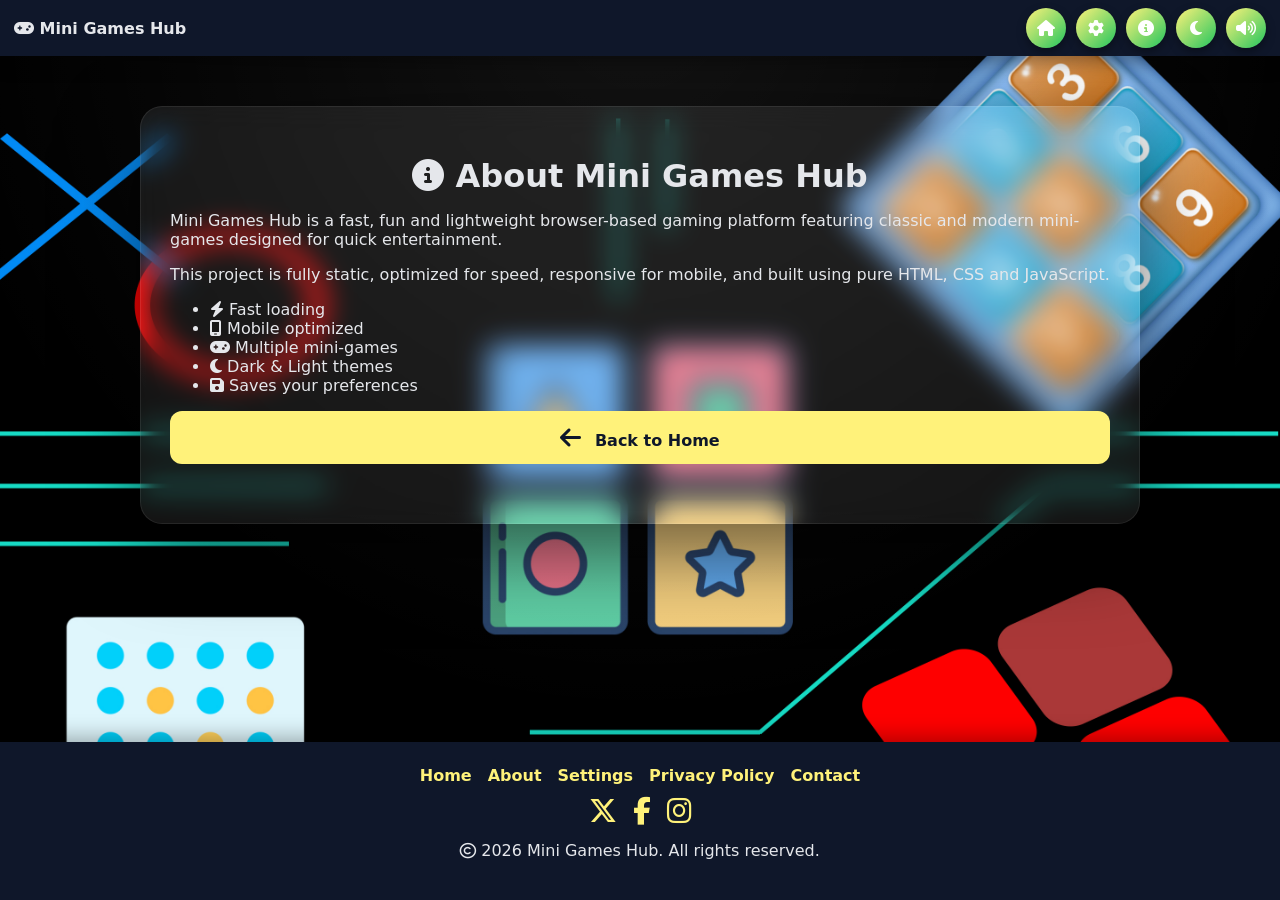
==== html/about.html @ d7ae647c "Initial Designing" ====
<!DOCTYPE html>
<html lang="en">

<head>
  <meta charset="UTF-8">
  <title>About | Mini Games Hub</title>
  <meta name="viewport" content="width=device-width, initial-scale=1.0">

  <link rel="stylesheet" href="../css/style.css">
  <link rel="stylesheet" href="https://cdnjs.cloudflare.com/ajax/libs/font-awesome/6.5.0/css/all.min.css">
</head>

<body>

  <audio id="bgm" src="../assets/sound/background.mp3" autoplay loop hidden></audio>

  <nav class="navbar" aria-label="Main navigation">
    <div class="logo">
      <i class="fa-solid fa-gamepad"></i> Mini Games Hub
    </div>

    <div class="nav-buttons" id="navMenu">
      <a href="../index.html"><i class="fa-solid fa-house"></i><span>Home</span></a>
      <a href="settings.html"><i class="fa-solid fa-gear"></i><span>Settings</span></a>
      <a href="about.html"><i class="fa-solid fa-circle-info"></i><span>About</span></a>

      <button id="themeBtn" onclick="toggleTheme()" aria-label="Toggle theme">
        <i class="fa-solid fa-moon"></i><span>Theme</span>
      </button>

      <button id="muteBtn" onclick="toggleBgm()" aria-label="Toggle sound">
        <i class="fa-solid fa-volume-high"></i><span>Sound</span>
      </button>
    </div>

    <button class="burger" id="burgerBtn" aria-label="Open menu">
      <i class="fa-solid fa-bars"></i>
    </button>
  </nav>

  <div class="page-wrapper">
    <div class="card">

      <h1><i class="fa-solid fa-circle-info"></i> About Mini Games Hub</h1>

      <p>
        Mini Games Hub is a fast, fun and lightweight browser-based gaming platform
        featuring classic and modern mini-games designed for quick entertainment.
      </p>

      <p>
        This project is fully static, optimized for speed, responsive for mobile,
        and built using pure HTML, CSS and JavaScript.
      </p>

      <ul>
        <li><i class="fa-solid fa-bolt"></i> Fast loading</li>
        <li><i class="fa-solid fa-mobile-screen"></i> Mobile optimized</li>
        <li><i class="fa-solid fa-gamepad"></i> Multiple mini-games</li>
        <li><i class="fa-solid fa-moon"></i> Dark & Light themes</li>
        <li><i class="fa-solid fa-floppy-disk"></i> Saves your preferences</li>
      </ul>

      <div class="menu">
        <a href="../index.html">
          <i class="fa-solid fa-arrow-left"></i> Back to Home
        </a>
      </div>

    </div>
  </div>

  <footer class="footer">
    <div class="footer-content">

      <nav class="footer-links" aria-label="Footer navigation">
        <a href="../index.html">Home</a>
        <a href="about.html">About</a>
        <a href="settings.html">Settings</a>
        <a href="privacy.html">Privacy Policy</a>
        <a href="contact.html">Contact</a>
      </nav>

      <div class="footer-socials" aria-label="Social links">
        <a href="https://x.com" target="_blank" title="Twitter">
          <i class="fa-brands fa-x-twitter"></i>
        </a>
        <a href="https://facebook.com" target="_blank" title="Facebook">
          <i class="fa-brands fa-facebook-f"></i>
        </a>
        <a href="https://instagram.com" target="_blank" title="Instagram">
          <i class="fa-brands fa-instagram"></i>
        </a>
      </div>

      <p><i class="fa-regular fa-copyright"></i> <span id="currentYear"></span> Mini Games Hub. All rights reserved.</p>

    </div>
  </footer>
  <script src="../js/theme.js"></script>
</body>
</html>
---- css/style.css ----
:root {
  --bg: #020617;
  --card: #0f172a;
  --accent: #fff27a;
  --text: #e5e7eb;
  --bg-image: url('../assets/img/darkbackground.jpg');
}

.light {
  --bg: #f8fafc;
  --card: #ffffff;
  --accent: #2563eb;
  --text: #000000;
  --bg-image: url('../assets/img/lightbackground.jpg');
}

* {
  box-sizing: border-box;
}

html,
body {
  max-width: 100%;
  overflow-x: hidden;
}

body {
  margin: 0;
  min-height: 100vh;
  display: flex;
  flex-direction: column;
  font-family: system-ui, sans-serif;
  background-color: var(--bg);
  background-image: var(--bg-image);
  background-repeat: no-repeat;
  background-position: center;
  background-size: cover;
  background-attachment: fixed;
  color: var(--text);
  padding-top: 70px;
  /* space for navbar */
  animation: fade 0.4s ease;

}

body::after {
  content: "";
  position: fixed;
  inset: 0;
  background: radial-gradient(circle at top,
      rgba(255, 255, 255, .08),
      transparent 65%);
  pointer-events: none;
  z-index: -1;
}

@keyframes fade {
  from {
    opacity: 0;
    transform: translateY(20px);
  }

  to {
    opacity: 1;
    transform: translateY(0);
  }
}

/* NAV BAR */
.navbar {
  position: fixed;
  top: 0;
  left: 0;
  width: 100%;
  height: 56px;
  background: var(--card);
  display: flex;
  align-items: center;
  justify-content: space-between;
  padding: 0 14px;
  box-shadow: 0 5px 20px rgba(0, 0, 0, .4);
  z-index: 1000;
}

.logo {

  font-weight: 700;
  font-size: 16px;
}

/* NAV BUTTONS */
.nav-buttons {
  display: flex;
  gap: 10px;
}

.nav-buttons a,
.nav-buttons button {
  width: 40px;
  height: 40px;
  border-radius: 50%;
  background: linear-gradient(135deg, var(--accent), #22c55e);
  border: none;
  display: flex;
  align-items: center;
  justify-content: center;
  color: white;
  font-size: 16px;
  cursor: pointer;
  box-shadow: 0 4px 10px rgba(0, 0, 0, .35);
  transition: 0.25s ease;
  text-decoration: none;
}

.nav-buttons a:hover,
.nav-buttons button:hover {
  transform: translateY(-2px) scale(1.08);
  box-shadow: 0 8px 18px rgba(0, 0, 0, .5);
}

.nav-buttons i {
  pointer-events: none;
}

/* BURGER */
.burger {
  display: none;
  background: none;
  border: none;
  font-size: 26px;
  color: var(--text);
  cursor: pointer;
}

/* HOME PAGE */
.page-wrapper {
  flex: 1;
  padding: 16px;
}

/* CARD */
.card {
  background: rgba(255, 255, 255, .08);
  backdrop-filter: blur(14px);
  border-radius: 22px;
  padding: 30px;
  padding-bottom: 60px;
  width: 100%;
  max-width: 1000px;
  margin: 20px auto 60px;
  box-shadow:
    0 30px 80px rgba(0, 0, 0, .55),
    inset 0 0 0 1px rgba(255, 255, 255, .08);
}

h1 {
  text-align: center;
  margin-bottom: 10px;

}

/* Game Grid */
.game-grid {
  display: grid;
  grid-template-columns: repeat(auto-fit, minmax(200px, 1fr));
  gap: 18px;
}

/* Steam-style Tiles */
.game-tile {
  position: relative;
  height: 210px;
  border-radius: 16px;
  overflow: hidden;
  background: #000;
  box-shadow: 0 12px 30px rgba(0, 0, 0, .45);
  transition: all .35s cubic-bezier(.21, .6, .35, 1);
  cursor: pointer;
  text-decoration: none;
  color: white;
  isolation: isolate;
}


.game-tile::before {
  content: "";
  position: absolute;
  inset: 0;
  background: radial-gradient(circle at var(--x, 50%) var(--y, 50%),
      rgba(255, 255, 255, .25), transparent 55%);
  opacity: 0;
  transition: opacity .3s ease;
  z-index: 1;
}

.game-tile:hover::before {
  opacity: 1;
}

.game-tile:hover {
  transform: translateY(-10px) scale(1.06);
  box-shadow: 0 25px 80px rgba(0, 0, 0, .85);
}

.game-tile img {
  width: 100%;
  height: 100%;
  object-fit: cover;
  transition: transform .6s cubic-bezier(.21, .6, .35, 1);
}

.game-tile:hover img {
  transform: scale(1.18);
}

.game-tile::after {
  content: "▶ Play";
  position: absolute;
  inset: 0;
  display: grid;
  place-items: center;
  background: rgba(0, 0, 0, .45);
  backdrop-filter: blur(4px);
  font-size: 22px;
  font-weight: 800;
  letter-spacing: 1px;
  opacity: 0;
  transform: scale(.8);
  transition: all .35s ease;
  z-index: 3;
}

.game-tile:hover::after {
  opacity: 1;
  transform: scale(1);
}


.game-info {
  position: absolute;
  left: 0;
  bottom: 0;
  width: 100%;
  padding: 10px 14px;
  background: linear-gradient(
    to top,
    rgba(0, 0, 0, 0.45),
    rgba(0, 0, 0, 0.18),
    rgba(0, 0, 0, 0)
  );
  backdrop-filter: blur(3px);
  -webkit-backdrop-filter: blur(3px);
  z-index: 2;
  color: var(--text);
}

.game-info h3 {
  margin: 0;
  font-size: 18px;
}

.game-info p {
  margin: 0;
  font-size: 13px;
  opacity: .8;
}

/* Full-screen alternating blocks */
.full-screen-blocks {
  width: 100%;
  margin: 0;
  display: flex;
  flex-direction: column;
  gap: 60px;
  /* spacing between blocks */

}

/* Each block: full width*/
.block {
  background: rgba(255, 255, 255, .08);
  backdrop-filter: blur(14px);
  display: flex;
  align-items: center;
  justify-content: space-between;
  width: 100%;
  min-height: 60vh;
  padding: 40px 10%;
  gap: 40px;
}

/* Alternate image position */
.block.reverse {
  flex-direction: row-reverse;
  background: rgba(255, 255, 255, .08);
  backdrop-filter: blur(14px);
}

.block.reverse .text-flow {
  margin-left: 40px;
}

/* Image styling */
.block img {
  width: 45%;
  height: auto;
  border-radius: 12px;
  object-fit: cover;
  box-shadow: 0 8px 25px rgba(0, 0, 0, 0.2);
  transition: transform 0.3s ease;
}

.block img:hover {
  transform: scale(1.05);
}

/* Text container */
.text-flow {
  width: 50%;
}

.text-flow h2 {
  margin-bottom: 12px;
  font-size: 28px;
  color: var(--accent);
}

.text-flow p,
.text-flow ul {
  font-size: 16px;
  line-height: 1.6;
  color: var(--text);
}

.text-flow ul li {
  margin-bottom: 6px;
}

/* Button inside flow */
.text-flow button {
  padding: 16px 32px;
  font-size: 18px;
  font-weight: 700;
  border-radius: 12px;
  border: none;
  cursor: pointer;
  background: linear-gradient(135deg, #f6d365, #fda085);
  transition: transform 0.2s ease, box-shadow 0.2s ease;
}

.text-flow button:hover {
  transform: scale(1.05);
  box-shadow: 0 8px 20px rgba(0, 0, 0, 0.3);
}

/* GAMES */

.start-screen {
  background: rgba(255, 255, 255, .08);
  backdrop-filter: blur(14px);
  border-radius: 20px;
  padding: 40px;
  text-align: center;
  max-width: 420px;
  margin: 60px auto;
  box-shadow: 0 20px 50px rgba(0, 0, 0, .4);
  position: relative;
  overflow: hidden;
}

.start-screen h1 {
  font-size: 34px;
  margin-bottom: 12px;
}

.start-screen p {
  opacity: 0.85;
  margin-bottom: 20px;
  font-size: 16px;
}

/* Individual game colors */
.icon-x {
  color: #ef4444;
}

/* Red */
.icon-o {
  color: #3b82f6;
}

/* Blue */
.icon-brain {
  color: #a855f7;
}

/* Purple */
.icon-puzzle {
  color: #22c55e;
}

/* Green */
.icon-grid {
  color: #f59e0b;
}

/* Orange */

.game-card {
  background: rgba(255, 255, 255, .08);
  backdrop-filter: blur(14px);
  border-radius: 18px;
  padding: 20px;
  width: max-content;
  min-width: 420px;
  margin: 0 auto 60px;
  /* center + spacing below card */
  box-shadow: 0 20px 50px rgba(0, 0, 0, .4);
}

.game-card h1 {
  margin-top: 0px;
  font-size: 28px;
}


/* GAME BOARDS */
.board {
  display: grid;
  gap: 10px;
  justify-content: center;
  margin: 20px auto;
}

.cell {
  width: 80px;
  height: 80px;
  border-radius: 12px;
  background: rgba(0, 0, 0, .15);
  display: flex;
  align-items: center;
  justify-content: center;
  font-size: 30px;
  cursor: pointer;
}

.score {
  text-align: center;
  margin-top: 8px;
  font-size: 14px;
}

.rst-but {
  display: block;
  margin: 14px auto 2px;
  padding: 10px 20px;
  border-radius: 12px;
  background: var(--accent);
  color: var(--card);
  border: none;
  font-size: 16px;
  cursor: pointer;
  text-decoration: none;
}

.best-row {
  display: flex;
  justify-content: space-between;
  align-items: center;
  margin: 8px 0 10px;
  gap: 10px;
}

.best-row p {
  margin: 0;
  font-weight: 700;
}

.rst-but.small {
  padding: 6px 14px;
  font-size: 14px;
  margin: 0;
}


/* TTT GRID */


/* Side Picker Buttons */
.side-picker {
  display: flex;
  justify-content: center;
  gap: 20px;
  margin: 20px 0;
}

.side-btn {
  width: 60px;
  height: 60px;
  border-radius: 15px;
  border: 2px solid rgba(255, 255, 255, 0.2);
  background: rgba(0, 0, 0, 0.3);
  color: white;
  font-size: 24px;
  font-weight: bold;
  cursor: pointer;
  transition: 0.3s;
  display: flex;             /* center letter inside button */
  justify-content: center;
  align-items: center;

}
/* When X selected */
#pickX:checked + label {
  border-color: #ef4444;
  background: rgba(239, 68, 68, 0.2);
  color: #ef4444;
}

/* When O selected */
#pickO:checked + label {
  border-color: #3b82f6;
  background: rgba(59, 130, 246, 0.2);
  color: #3b82f6;
}

#selectedHint { font-size: 14px; margin-top: 5px; opacity: 0.8; }

.ttt-board {
  display: grid;
  grid-template-columns: repeat(3, 1fr);
  gap: 16px;
  width: 260px;
  margin: 30px auto;
}

.ttt-board .cell {
  width: 80px;
  height: 80px;
  background: #e5e7eb;
  border-radius: 18px;
  display: flex;
  align-items: center;
  justify-content: center;
  font-size: 36px;
  font-weight: bold;
  cursor: pointer;
  transition: transform 0.15s ease, background 0.2s ease;
}

.ttt-board .cell:hover {
  transform: scale(1.05);
}

/* KUKU */
.kuku-board {
  display: grid;
  gap: 10px;
  margin: 20px auto;
  width: 280px;
}

.kuku-cell {
  width: 100%;
  aspect-ratio: 1;
  border-radius: 12px;
  cursor: pointer;
}

.time-container {
  width: 100%;
  height: 12px;
  background: rgba(255, 255, 255, 0.2);
  border-radius: 6px;
  margin: 10px 0;
}

.time-bar {
  width: 100%;
  height: 100%;
  background: var(--accent);
  border-radius: 6px;
  transition: width 0.1s linear;
}

/* ===== KUKU KUBE DEMO ===== */
.kuku-board.demo {
  grid-template-columns: repeat(2, 1fr);
  opacity: 0.85;
}

/* Base color */
.kuku-board.demo .kuku-cell {
  background: rgb(120, 180, 240);
}

/* Odd one */
.kuku-board.demo .demo-odd {
  background: rgb(160, 210, 255);
}

/*MEMORY GAME */
/* Category selection */
/* Container for the options */
.category-grid {
  display: flex;
  gap: 15px;
  justify-content: center;
  margin: 20px 0;
}


.cat-option {
  padding: 20px;
  border: 2px solid #ddd;
  border-radius: 12px;
  cursor: pointer;
  transition: all 0.2s ease;
  display: flex;
  flex-direction: column;
  align-items: center;
  width: 110px;
  background-color: rgba(46, 204, 113, 0.1);
}

.cat-option i {
  font-size: 2rem;
  margin-bottom: 10px;
}

/* THE MAGIC: When the hidden radio is checked, style the label after it */
input[type="radio"]:checked+.cat-option {
  border-color: #2ecc71;
  background-color: rgba(46, 204, 113, 0.1);
  transform: scale(1.05);
  box-shadow: 0 4px 10px rgba(0, 0, 0, 0.1);
}

/* Memory board */
.memory-board {
  display: grid;
  grid-template-columns: repeat(6, 80px);
  /* Desktop default */
  grid-auto-rows: 80px;
  gap: 12px;
  justify-content: center;
  margin: 20px auto;
}

/* Card cells */
.memory-board .cell {
  border-radius: 14px;
  font-size: 32px;
  font-weight: bold;
  position: relative;
  transform-style: preserve-3d;
  transition: transform 0.6s;
}

/* Stats (center) */
.stats-container {
  display: flex;
  gap: 12px;
  font-weight: 700;
}

/* Individual stats */
.stats {
  background: rgba(255, 255, 255, 0.12);
  padding: 6px 12px;
  border-radius: 12px;
}

.top-ui {
  display: flex;
  justify-content: space-between;
  align-items: center;
  gap: 12px;
  margin: 10px 0;
  flex-wrap: nowrap;
}

/* Sliding Puzzle */
.empty {
  background: transparent;
  cursor: default;
}
.demo{
  grid-template-columns:repeat(4,1fr)
}

/* UI ANIMATIONS */
.card,
.cell,
button,
a {
  transition: all 0.25s ease;
}

button:hover,
.menu a:hover,
.nav-buttons a:hover {
  transform: scale(1.06);
}

/* Buttons */
.buttons {
  display: flex;
  gap: 8px;
}

/* SETTINGS PAGE */
/* MENU */
.menu {
  display: grid;
  gap: 14px;
}

.menu a,
.menu button {
  padding: 14px;
  border-radius: 12px;
  background: var(--accent);
  color: var(--card);
  text-align: center;
  text-decoration: none;
  border: none;
  font-size: 16px;
  cursor: pointer;
  font-weight: 700;
  /* Bold text */
}

/* MENU ICON COLORS */
.menu i {
  margin-right: 8px;
  /* a bit more space from text */
  font-size: 24px;
  /* bigger icons */
  transition: transform 0.2s ease, filter 0.2s ease;
}

/* Hover glow & scale */
.menu a:hover i {
  transform: scale(1.35);
  /* bigger on hover */
  filter: drop-shadow(0 0 8px currentColor);
}

.volume-control {
  display: flex;
  flex-direction: column;
  gap: 8px;
}

.volume-control input[type="range"] {
  width: 100%;
  accent-color: var(--accent);
  cursor: pointer;
}

/* STATS PAGE */
/* Cards container horizontal */
.cards-wrapper {
  display: flex;          /* horizontal layout */
  gap: 20px;
  overflow-x: auto;       /* scroll if too many cards for screen */
  padding: 10px 0;
}

/* Individual card styling */
.stat-card {
  flex: 0 0 220px;        /* fixed width for each card */
  background: rgba(255, 255, 255, 0.08);
  border-radius: 12px;
  padding: 15px;
  box-shadow: 0 4px 12px rgba(0,0,0,0.1);
  transition: transform 0.2s, background 0.2s;
}

.stat-card:hover {
  transform: translateY(-3px);
  background: rgba(255, 255, 255, 0.12);
}

/* Card header */
.stat-card-header {
  display: flex;
  align-items: center;
  gap: 8px;
  font-weight: 600;
  font-size: 16px;
  margin-bottom: 10px;
}

/* Card body - vertical stats */
.stat-card-body {
  display: flex;
  flex-direction: column;   /* stack stats vertically */
  gap: 6px;
  font-size: 14px;
  font-weight: 500;
  color: var(--text);
  line-height: 1.4;
}

/* Wrapper to align label and dropdown neatly */
.dropdown-wrapper {
  margin-bottom: 8px;      /* smaller spacing */
  display: flex;
  align-items: center;
  gap: 6px;                /* tighter gap */
  font-weight: bold;
  font-size: 13px;         /* slightly smaller font */
}

/* Compact styled dropdown */
.styled-dropdown {
  padding: 4px 8px;        /* smaller padding */
  border-radius: 6px;      /* slightly smaller corners */
  border: 1px solid #ccc;
  background: rgba(255, 255, 255, .08);
  backdrop-filter: blur(14px);
  font-size: 13px;         /* smaller text */
  cursor: pointer;
  transition: all 0.2s ease;
  min-width: 100px;        /* prevent it from being too small */
}

/* Hover & focus effect */
.styled-dropdown:hover {
  border-color: #888;
}

.styled-dropdown:focus {
  outline: none;
  border-color: #4a90e2;
  box-shadow: 0 0 3px rgba(74, 144, 226, 0.4);
}

/* FOOTER */
.footer {
  background: var(--card);
  color: var(--text);
  text-align: center;
  padding: 24px 16px;
  margin-top: 100px;
  box-shadow: 0 -5px 20px rgba(0, 0, 0, 0.3);
  width: 100%;
}


.footer-content {
  max-width: 1000px;
  margin: 0 auto;
}

.footer-links {
  display: flex;
  justify-content: center;
  gap: 16px;
  flex-wrap: wrap;
  margin-bottom: 12px;
}

.footer-links a {
  text-decoration: none;
  color: var(--accent);
  font-weight: 600;
  transition: 0.25s ease;
}

.footer-links a:hover {
  text-decoration: underline;
}

.footer-socials {
  display: flex;
  justify-content: center;
  gap: 16px;
  margin-bottom: 12px;

}

.footer-socials i {
  font-size: 28px;
  color: var(--accent);
}

.footer-socials a:hover .fa-facebook-f {
  color: #1877f2;
}

.footer-socials a:hover .fa-instagram {
  color: #e1306c;
}

.footer-socials a:hover .fa-x-twitter {
  color: #000000;
}


/* RESPONSIVE */
@media (max-width: 420px) {
  .cell {
    width: 65px;
    height: 65px;
    font-size: 26px;
  }

  .ttt-board {
    width: 210px;
    gap: 12px;
  }

  .ttt-board .cell {
    width: 65px;
    height: 65px;
    font-size: 28px;
  }
}


@media (max-width: 480px) {
  .game-card {
    width: 100%;
    min-width: unset;
    max-width: 100%;
    padding: 16px;
    border-radius: 16px;
  }

  .game-card h1 {
    font-size: 22px;
  }

  .page-wrapper {
    padding: 10px;
  }
}



/* Mobile: 3 columns x 6 rows */
@media (max-width: 600px) {
  .memory-board {
    grid-template-columns: repeat(3, 1fr);
  }

  .memory-board .cell {
    width: 100%;
    height: 90px;
  }

}


/* MOBILE NAV MODE */
@media (max-width: 768px) {

  .block {
    padding: 30px 5%;
    /* reduces overflow */
  }

  .burger {
    display: block;
  }

  .nav-buttons {
    position: fixed;
    top: 56px;
    left: 0;
    width: 100%;
    background: var(--card);
    flex-direction: column;
    gap: 14px;
    padding: 16px;
    transform: translateY(-120%);
    transition: 0.35s ease;
    box-shadow: 0 10px 30px rgba(0, 0, 0, .5);
  }

  .nav-buttons.active {
    transform: translateY(0);
  }

  .nav-buttons a,
  .nav-buttons button {
    width: 100%;
    border-radius: 12px;
    justify-content: center;
    font-size: 16px;
  }

  .nav-buttons span {
    display: inline;
    text-decoration: none;
    margin-left: 10px;
  }

  .block,
  .block.reverse {
    flex-direction: column;
    text-align: center;
    padding: 30px 5%;
    min-height: auto;
    /* removes forced tall height */
    justify-content: flex-start;
    /* stops spacing push */
    gap: 16px;
  }

  .block.reverse .text-flow {
    margin-left: 0;
  }

  .block img {
    width: 80%;
    margin-bottom: 0;
  }

  .text-flow {
    width: 100%;
    margin-top: 0;
  }
}

/* DESKTOP */
@media (min-width: 769px) {
  .nav-buttons span {
    display: none;
  }
}
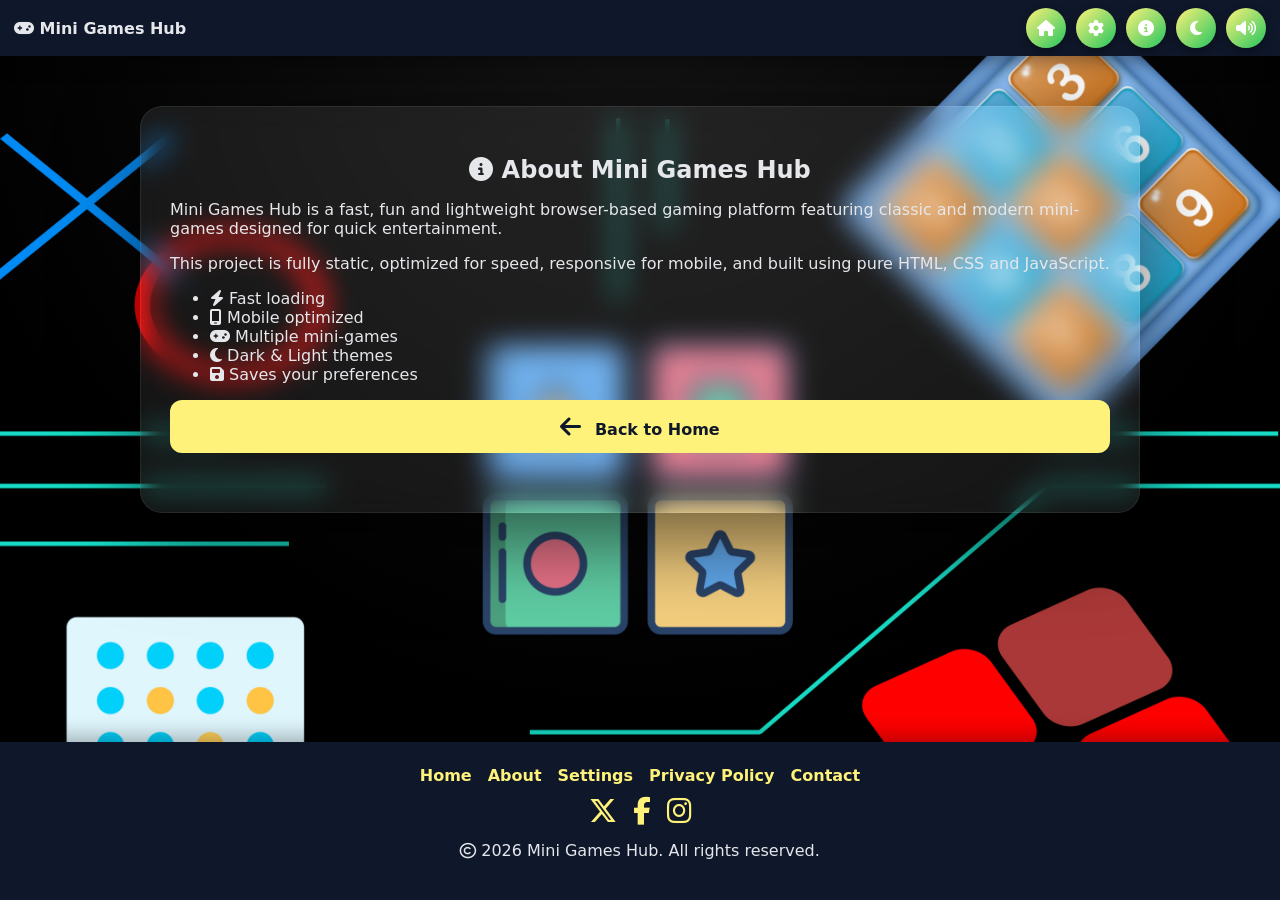
==== commit 493630da: "Adjusting the code" ====
--- a/html/about.html
+++ b/html/about.html
@@ -14,65 +14,70 @@
 
   <audio id="bgm" src="../assets/sound/background.mp3" autoplay loop hidden></audio>
 
-  <nav class="navbar" aria-label="Main navigation">
-    <div class="logo">
-      <i class="fa-solid fa-gamepad"></i> Mini Games Hub
-    </div>
+  <header>
+    <nav class="navbar" aria-label="Main navigation">
+      <div class="logo">
+        <i class="fa-solid fa-gamepad"></i> Mini Games Hub
+      </div>
 
-    <div class="nav-buttons" id="navMenu">
-      <a href="../index.html"><i class="fa-solid fa-house"></i><span>Home</span></a>
-      <a href="settings.html"><i class="fa-solid fa-gear"></i><span>Settings</span></a>
-      <a href="about.html"><i class="fa-solid fa-circle-info"></i><span>About</span></a>
+      <div class="nav-buttons" id="navMenu">
+        <a href="../index.html"><i class="fa-solid fa-house"></i><span>Home</span></a>
+        <a href="settings.html"><i class="fa-solid fa-gear"></i><span>Settings</span></a>
+        <a href="about.html"><i class="fa-solid fa-circle-info"></i><span>About</span></a>
 
-      <button id="themeBtn" onclick="toggleTheme()" aria-label="Toggle theme">
-        <i class="fa-solid fa-moon"></i><span>Theme</span>
+        <button id="themeBtn" onclick="toggleTheme()" aria-label="Toggle theme">
+          <i class="fa-solid fa-moon"></i><span>Theme</span>
+        </button>
+
+        <button id="muteBtn" onclick="toggleBgm()" aria-label="Toggle sound">
+          <i class="fa-solid fa-volume-high"></i><span>Sound</span>
+        </button>
+      </div>
+
+      <button class="burger" id="burgerBtn" aria-label="Open menu">
+        <i class="fa-solid fa-bars"></i>
       </button>
+    </nav>
+  </header>
 
-      <button id="muteBtn" onclick="toggleBgm()" aria-label="Toggle sound">
-        <i class="fa-solid fa-volume-high"></i><span>Sound</span>
-      </button>
-    </div>
+  <main class="page-wrapper">
+    <article class="card">
+      <header>
+        <h1><i class="fa-solid fa-circle-info"></i> About Mini Games Hub</h1>
+      </header>
 
-    <button class="burger" id="burgerBtn" aria-label="Open menu">
-      <i class="fa-solid fa-bars"></i>
-    </button>
-  </nav>
+      <section>
+        <p>
+          Mini Games Hub is a fast, fun and lightweight browser-based gaming platform
+          featuring classic and modern mini-games designed for quick entertainment.
+        </p>
 
-  <div class="page-wrapper">
-    <div class="card">
+        <p>
+          This project is fully static, optimized for speed, responsive for mobile,
+          and built using pure HTML, CSS and JavaScript.
+        </p>
+      </section>
 
-      <h1><i class="fa-solid fa-circle-info"></i> About Mini Games Hub</h1>
+      <section>
+        <ul>
+          <li><i class="fa-solid fa-bolt"></i> Fast loading</li>
+          <li><i class="fa-solid fa-mobile-screen"></i> Mobile optimized</li>
+          <li><i class="fa-solid fa-gamepad"></i> Multiple mini-games</li>
+          <li><i class="fa-solid fa-moon"></i> Dark & Light themes</li>
+          <li><i class="fa-solid fa-floppy-disk"></i> Saves your preferences</li>
+        </ul>
+      </section>
 
-      <p>
-        Mini Games Hub is a fast, fun and lightweight browser-based gaming platform
-        featuring classic and modern mini-games designed for quick entertainment.
-      </p>
-
-      <p>
-        This project is fully static, optimized for speed, responsive for mobile,
-        and built using pure HTML, CSS and JavaScript.
-      </p>
-
-      <ul>
-        <li><i class="fa-solid fa-bolt"></i> Fast loading</li>
-        <li><i class="fa-solid fa-mobile-screen"></i> Mobile optimized</li>
-        <li><i class="fa-solid fa-gamepad"></i> Multiple mini-games</li>
-        <li><i class="fa-solid fa-moon"></i> Dark & Light themes</li>
-        <li><i class="fa-solid fa-floppy-disk"></i> Saves your preferences</li>
-      </ul>
-
-      <div class="menu">
+      <nav class="menu" aria-label="Back navigation">
         <a href="../index.html">
           <i class="fa-solid fa-arrow-left"></i> Back to Home
         </a>
-      </div>
-
-    </div>
-  </div>
+      </nav>
+    </article>
+  </main>
 
   <footer class="footer">
     <div class="footer-content">
-
       <nav class="footer-links" aria-label="Footer navigation">
         <a href="../index.html">Home</a>
         <a href="about.html">About</a>
@@ -94,9 +99,9 @@
       </div>
 
       <p><i class="fa-regular fa-copyright"></i> <span id="currentYear"></span> Mini Games Hub. All rights reserved.</p>
-
     </div>
   </footer>
+
   <script src="../js/theme.js"></script>
 </body>
 </html>
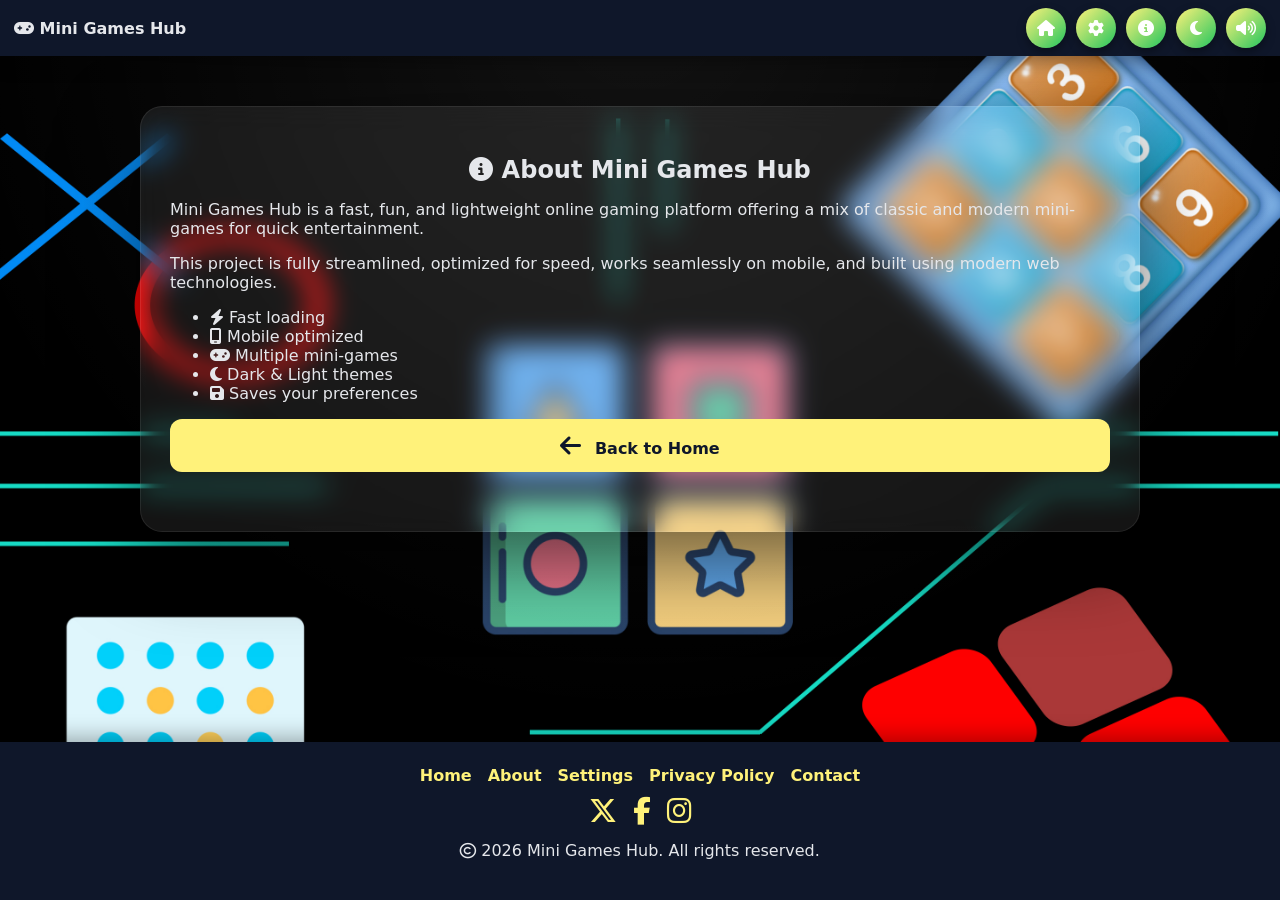
==== commit 05d9a62f: "Project Plan and Design Refinement" ====
--- a/html/about.html
+++ b/html/about.html
@@ -13,7 +13,7 @@
 <body>
 
   <audio id="bgm" src="../assets/sound/background.mp3" autoplay loop hidden></audio>
-
+  <!-- Header / Navigation -->
   <header>
     <nav class="navbar" aria-label="Main navigation">
       <div class="logo">
@@ -39,7 +39,7 @@
       </button>
     </nav>
   </header>
-
+  <!-- Main Content -->
   <main class="page-wrapper">
     <article class="card">
       <header>
@@ -47,15 +47,10 @@
       </header>
 
       <section>
-        <p>
-          Mini Games Hub is a fast, fun and lightweight browser-based gaming platform
-          featuring classic and modern mini-games designed for quick entertainment.
-        </p>
-
-        <p>
-          This project is fully static, optimized for speed, responsive for mobile,
-          and built using pure HTML, CSS and JavaScript.
-        </p>
+        <p> Mini Games Hub is a fast, fun, and lightweight online gaming platform offering a mix of classic and modern
+          mini-games for quick entertainment. </p>
+        <p> This project is fully streamlined, optimized for speed, works seamlessly on mobile, and built using modern
+          web technologies. </p>
       </section>
 
       <section>
@@ -76,6 +71,7 @@
     </article>
   </main>
 
+  <!-- Footer -->
   <footer class="footer">
     <div class="footer-content">
       <nav class="footer-links" aria-label="Footer navigation">
@@ -104,4 +100,5 @@
 
   <script src="../js/theme.js"></script>
 </body>
+
 </html>
--- a/css/style.css
+++ b/css/style.css
@@ -120,6 +120,10 @@
 
 .nav-buttons i {
   pointer-events: none;
+}
+
+.nav-buttons span {
+  display: none;
 }
 
 /* BURGER */
@@ -166,7 +170,7 @@
   gap: 18px;
 }
 
-/* Steam-style Tiles */
+/* Tiles */
 .game-tile {
   position: relative;
   height: 210px;
@@ -242,12 +246,10 @@
   bottom: 0;
   width: 100%;
   padding: 10px 14px;
-  background: linear-gradient(
-    to top,
-    rgba(0, 0, 0, 0.45),
-    rgba(0, 0, 0, 0.18),
-    rgba(0, 0, 0, 0)
-  );
+  background: linear-gradient(to top,
+      rgba(0, 0, 0, 0.45),
+      rgba(0, 0, 0, 0.18),
+      rgba(0, 0, 0, 0));
   backdrop-filter: blur(3px);
   -webkit-backdrop-filter: blur(3px);
   z-index: 2;
@@ -272,11 +274,9 @@
   display: flex;
   flex-direction: column;
   gap: 60px;
-  /* spacing between blocks */
-
-}
-
-/* Each block: full width*/
+}
+
+/* Each block*/
 .block {
   background: rgba(255, 255, 255, .08);
   backdrop-filter: blur(14px);
@@ -354,7 +354,6 @@
 }
 
 /* GAMES */
-
 .start-screen {
   background: rgba(255, 255, 255, .08);
   backdrop-filter: blur(14px);
@@ -384,27 +383,22 @@
   color: #ef4444;
 }
 
-/* Red */
 .icon-o {
   color: #3b82f6;
 }
 
-/* Blue */
 .icon-brain {
   color: #a855f7;
 }
 
-/* Purple */
 .icon-puzzle {
   color: #22c55e;
 }
 
-/* Green */
 .icon-grid {
   color: #f59e0b;
 }
 
-/* Orange */
 
 .game-card {
   background: rgba(255, 255, 255, .08);
@@ -483,9 +477,7 @@
 }
 
 
-/* TTT GRID */
-
-
+/* Tic-Tac-Toe */
 /* Side Picker Buttons */
 .side-picker {
   display: flex;
@@ -505,26 +497,32 @@
   font-weight: bold;
   cursor: pointer;
   transition: 0.3s;
-  display: flex;             /* center letter inside button */
+  display: flex;
+  /* center letter inside button */
   justify-content: center;
   align-items: center;
 
 }
+
 /* When X selected */
-#pickX:checked + label {
+#pickX:checked+label {
   border-color: #ef4444;
   background: rgba(239, 68, 68, 0.2);
   color: #ef4444;
 }
 
 /* When O selected */
-#pickO:checked + label {
+#pickO:checked+label {
   border-color: #3b82f6;
   background: rgba(59, 130, 246, 0.2);
   color: #3b82f6;
 }
 
-#selectedHint { font-size: 14px; margin-top: 5px; opacity: 0.8; }
+#selectedHint {
+  font-size: 14px;
+  margin-top: 5px;
+  opacity: 0.8;
+}
 
 .ttt-board {
   display: grid;
@@ -601,14 +599,12 @@
 
 /*MEMORY GAME */
 /* Category selection */
-/* Container for the options */
 .category-grid {
   display: flex;
   gap: 15px;
   justify-content: center;
   margin: 20px 0;
 }
-
 
 .cat-option {
   padding: 20px;
@@ -628,7 +624,6 @@
   margin-bottom: 10px;
 }
 
-/* THE MAGIC: When the hidden radio is checked, style the label after it */
 input[type="radio"]:checked+.cat-option {
   border-color: #2ecc71;
   background-color: rgba(46, 204, 113, 0.1);
@@ -640,7 +635,6 @@
 .memory-board {
   display: grid;
   grid-template-columns: repeat(6, 80px);
-  /* Desktop default */
   grid-auto-rows: 80px;
   gap: 12px;
   justify-content: center;
@@ -685,8 +679,9 @@
   background: transparent;
   cursor: default;
 }
-.demo{
-  grid-template-columns:repeat(4,1fr)
+
+.demo {
+  grid-template-columns: repeat(4, 1fr)
 }
 
 /* UI ANIMATIONS */
@@ -734,16 +729,13 @@
 /* MENU ICON COLORS */
 .menu i {
   margin-right: 8px;
-  /* a bit more space from text */
   font-size: 24px;
-  /* bigger icons */
   transition: transform 0.2s ease, filter 0.2s ease;
 }
 
 /* Hover glow & scale */
 .menu a:hover i {
   transform: scale(1.35);
-  /* bigger on hover */
   filter: drop-shadow(0 0 8px currentColor);
 }
 
@@ -762,19 +754,21 @@
 /* STATS PAGE */
 /* Cards container horizontal */
 .cards-wrapper {
-  display: flex;          /* horizontal layout */
+  display: flex;
   gap: 20px;
-  overflow-x: auto;       /* scroll if too many cards for screen */
+  overflow-x: auto;
+  /* scroll if too many cards for screen */
   padding: 10px 0;
 }
 
 /* Individual card styling */
 .stat-card {
-  flex: 0 0 220px;        /* fixed width for each card */
+  flex: 0 0 220px;
+  /* fixed width for each card */
   background: rgba(255, 255, 255, 0.08);
   border-radius: 12px;
   padding: 15px;
-  box-shadow: 0 4px 12px rgba(0,0,0,0.1);
+  box-shadow: 0 4px 12px rgba(0, 0, 0, 0.1);
   transition: transform 0.2s, background 0.2s;
 }
 
@@ -793,10 +787,10 @@
   margin-bottom: 10px;
 }
 
-/* Card body - vertical stats */
+/* Card body*/
 .stat-card-body {
   display: flex;
-  flex-direction: column;   /* stack stats vertically */
+  flex-direction: column;
   gap: 6px;
   font-size: 14px;
   font-weight: 500;
@@ -804,27 +798,27 @@
   line-height: 1.4;
 }
 
-/* Wrapper to align label and dropdown neatly */
+
 .dropdown-wrapper {
-  margin-bottom: 8px;      /* smaller spacing */
+  margin-bottom: 8px;
   display: flex;
   align-items: center;
-  gap: 6px;                /* tighter gap */
+  gap: 6px;
   font-weight: bold;
-  font-size: 13px;         /* slightly smaller font */
-}
-
-/* Compact styled dropdown */
+  font-size: 13px;
+}
+
+
 .styled-dropdown {
-  padding: 4px 8px;        /* smaller padding */
-  border-radius: 6px;      /* slightly smaller corners */
+  padding: 4px 8px;
+  border-radius: 6px;
   border: 1px solid #ccc;
   background: rgba(255, 255, 255, .08);
   backdrop-filter: blur(14px);
-  font-size: 13px;         /* smaller text */
+  font-size: 13px;
   cursor: pointer;
   transition: all 0.2s ease;
-  min-width: 100px;        /* prevent it from being too small */
+  min-width: 100px;
 }
 
 /* Hover & focus effect */
@@ -849,7 +843,6 @@
   width: 100%;
 }
 
-
 .footer-content {
   max-width: 1000px;
   margin: 0 auto;
@@ -939,8 +932,6 @@
   }
 }
 
-
-
 /* Mobile: 3 columns x 6 rows */
 @media (max-width: 600px) {
   .memory-board {
@@ -954,13 +945,10 @@
 
 }
 
-
-/* MOBILE NAV MODE */
 @media (max-width: 768px) {
 
   .block {
     padding: 30px 5%;
-    /* reduces overflow */
   }
 
   .burger {
@@ -1005,9 +993,7 @@
     text-align: center;
     padding: 30px 5%;
     min-height: auto;
-    /* removes forced tall height */
     justify-content: flex-start;
-    /* stops spacing push */
     gap: 16px;
   }
 
@@ -1024,18 +1010,4 @@
     width: 100%;
     margin-top: 0;
   }
-}
-
-/* DESKTOP */
-@media (min-width: 769px) {
-  .nav-buttons span {
-    display: none;
-  }
-}
-
-
-
-
-
-
-
+}
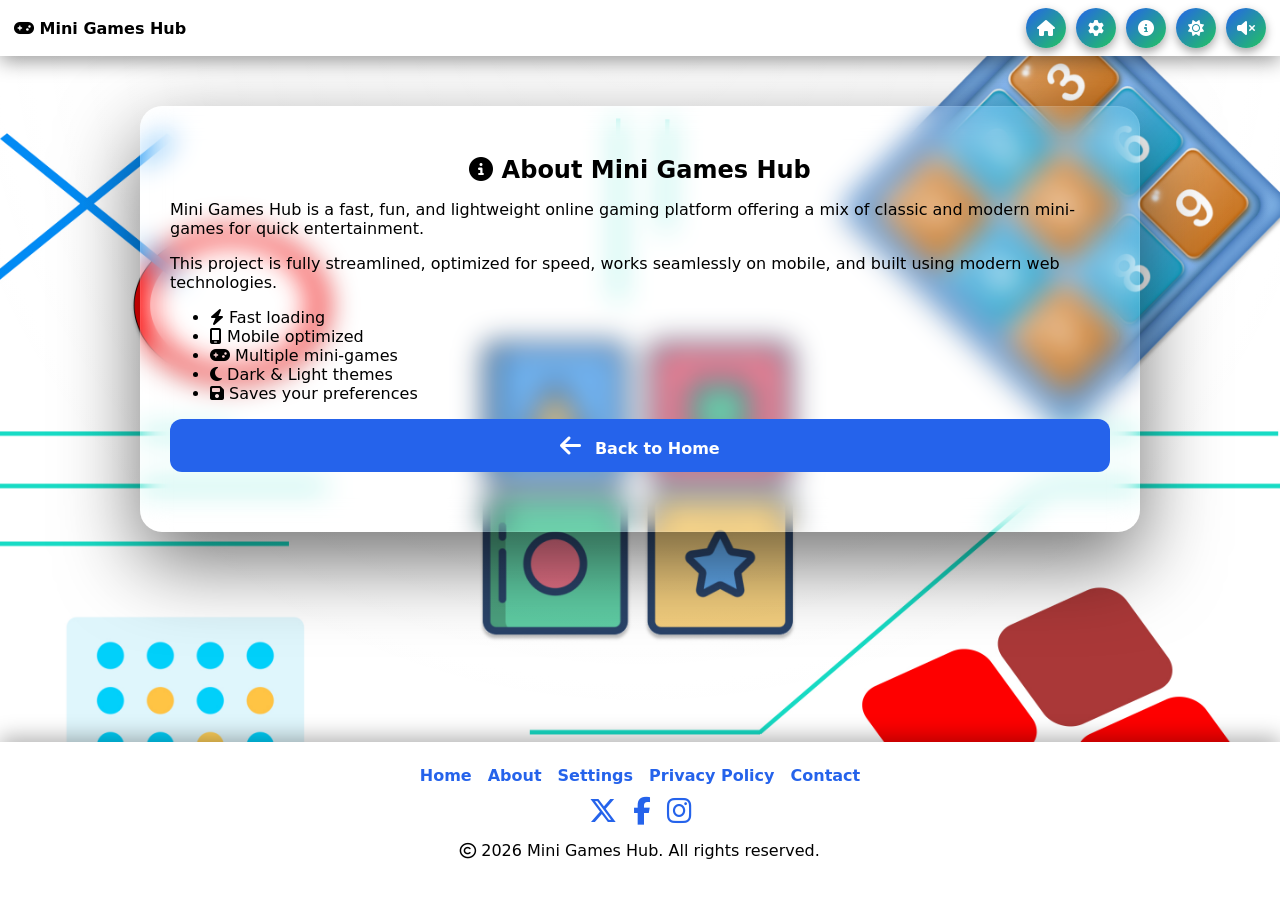
==== commit 6c7d1cea: "Add styles and scripts for new games: Kuku, Memory, Puzzle, and Tic-Tac-Toe - Created CSS files for " ====
--- a/html/about.html
+++ b/html/about.html
@@ -5,7 +5,7 @@
   <meta charset="UTF-8">
   <title>About | Mini Games Hub</title>
   <meta name="viewport" content="width=device-width, initial-scale=1.0">
-
+  <link rel="icon" type="image/svg+xml" href="../assets/img/favicon.svg">
   <link rel="stylesheet" href="../css/style.css">
   <link rel="stylesheet" href="https://cdnjs.cloudflare.com/ajax/libs/font-awesome/6.5.0/css/all.min.css">
 </head>
--- a/css/style.css
+++ b/css/style.css
@@ -184,7 +184,6 @@
   color: white;
   isolation: isolate;
 }
-
 
 .game-tile::before {
   content: "";
@@ -239,7 +238,6 @@
   transform: scale(1);
 }
 
-
 .game-info {
   position: absolute;
   left: 0;
@@ -353,6 +351,41 @@
   box-shadow: 0 8px 20px rgba(0, 0, 0, 0.3);
 }
 
+/* ===== Scroll Slide Animations ===== */
+
+/* Initial hidden state */
+.block img,
+.block .text-flow {
+  opacity: 0;
+  transform: translateX(80px);
+  transition: all 0.8s ease;
+}
+
+/* Normal blocks: image from LEFT, text from RIGHT */
+.block:not(.reverse) img {
+  transform: translateX(-80px);
+}
+
+.block:not(.reverse) .text-flow {
+  transform: translateX(80px);
+}
+
+/* Reverse blocks: image from RIGHT, text from LEFT */
+.block.reverse img {
+  transform: translateX(80px);
+}
+
+.block.reverse .text-flow {
+  transform: translateX(-80px);
+}
+
+/* When visible */
+.block.show img,
+.block.show .text-flow {
+  opacity: 1;
+  transform: translateX(0);
+}
+
 /* GAMES */
 .start-screen {
   background: rgba(255, 255, 255, .08);
@@ -361,7 +394,7 @@
   padding: 40px;
   text-align: center;
   max-width: 420px;
-  margin: 60px auto;
+  margin: 0px auto;
   box-shadow: 0 20px 50px rgba(0, 0, 0, .4);
   position: relative;
   overflow: hidden;
@@ -399,6 +432,64 @@
   color: #f59e0b;
 }
 
+.game-history {
+  max-width: 420px;
+  margin: 20px auto;
+  padding: 20px;
+  background: rgba(255, 255, 255, 0.08);
+  backdrop-filter: blur(14px);
+  border-radius: 16px;
+  text-align: left;
+}
+
+/* Header clickable */
+.history-header {
+  display: flex;
+  justify-content: space-between;
+  align-items: center;
+  cursor: pointer;
+  user-select: none;
+}
+
+.game-history h2 {
+  font-size: 20px;
+  color: var(--accent);
+  margin-bottom: 12px;
+}
+
+/* Arrow rotation */
+.history-header .arrow {
+  transition: transform 0.3s ease;
+}
+
+/* Hide the list by default */
+.history-list {
+  list-style: none;
+  padding: 0;
+  margin: 0;
+  max-height: 0;
+  overflow: hidden;
+  transition: max-height 0.3s ease;
+}
+
+/* List items style */
+.history-list li {
+  margin-bottom: 8px;
+  font-size: 14px;
+  border-bottom: 1px solid rgba(255, 255, 255, 0.2);
+  padding-bottom: 4px;
+}
+
+/* Show the list when checkbox is checked */
+#historyToggle:checked~.history-list {
+  max-height: 500px;
+  /* large enough to show all items */
+}
+
+/* Rotate arrow when open */
+#historyToggle:checked+.history-header .arrow {
+  transform: rotate(180deg);
+}
 
 .game-card {
   background: rgba(255, 255, 255, .08);
@@ -408,7 +499,6 @@
   width: max-content;
   min-width: 420px;
   margin: 0 auto 60px;
-  /* center + spacing below card */
   box-shadow: 0 20px 50px rgba(0, 0, 0, .4);
 }
 
@@ -417,25 +507,13 @@
   font-size: 28px;
 }
 
-
-/* GAME BOARDS */
-.board {
-  display: grid;
-  gap: 10px;
-  justify-content: center;
-  margin: 20px auto;
-}
-
-.cell {
-  width: 80px;
-  height: 80px;
-  border-radius: 12px;
-  background: rgba(0, 0, 0, .15);
-  display: flex;
-  align-items: center;
-  justify-content: center;
-  font-size: 30px;
-  cursor: pointer;
+.top-ui {
+    display: flex;
+    justify-content: space-between;
+    align-items: center;
+    gap: 12px;
+    margin: 10px 0;
+    flex-wrap: nowrap;
 }
 
 .score {
@@ -476,214 +554,6 @@
   margin: 0;
 }
 
-
-/* Tic-Tac-Toe */
-/* Side Picker Buttons */
-.side-picker {
-  display: flex;
-  justify-content: center;
-  gap: 20px;
-  margin: 20px 0;
-}
-
-.side-btn {
-  width: 60px;
-  height: 60px;
-  border-radius: 15px;
-  border: 2px solid rgba(255, 255, 255, 0.2);
-  background: rgba(0, 0, 0, 0.3);
-  color: white;
-  font-size: 24px;
-  font-weight: bold;
-  cursor: pointer;
-  transition: 0.3s;
-  display: flex;
-  /* center letter inside button */
-  justify-content: center;
-  align-items: center;
-
-}
-
-/* When X selected */
-#pickX:checked+label {
-  border-color: #ef4444;
-  background: rgba(239, 68, 68, 0.2);
-  color: #ef4444;
-}
-
-/* When O selected */
-#pickO:checked+label {
-  border-color: #3b82f6;
-  background: rgba(59, 130, 246, 0.2);
-  color: #3b82f6;
-}
-
-#selectedHint {
-  font-size: 14px;
-  margin-top: 5px;
-  opacity: 0.8;
-}
-
-.ttt-board {
-  display: grid;
-  grid-template-columns: repeat(3, 1fr);
-  gap: 16px;
-  width: 260px;
-  margin: 30px auto;
-}
-
-.ttt-board .cell {
-  width: 80px;
-  height: 80px;
-  background: #e5e7eb;
-  border-radius: 18px;
-  display: flex;
-  align-items: center;
-  justify-content: center;
-  font-size: 36px;
-  font-weight: bold;
-  cursor: pointer;
-  transition: transform 0.15s ease, background 0.2s ease;
-}
-
-.ttt-board .cell:hover {
-  transform: scale(1.05);
-}
-
-/* KUKU */
-.kuku-board {
-  display: grid;
-  gap: 10px;
-  margin: 20px auto;
-  width: 280px;
-}
-
-.kuku-cell {
-  width: 100%;
-  aspect-ratio: 1;
-  border-radius: 12px;
-  cursor: pointer;
-}
-
-.time-container {
-  width: 100%;
-  height: 12px;
-  background: rgba(255, 255, 255, 0.2);
-  border-radius: 6px;
-  margin: 10px 0;
-}
-
-.time-bar {
-  width: 100%;
-  height: 100%;
-  background: var(--accent);
-  border-radius: 6px;
-  transition: width 0.1s linear;
-}
-
-/* ===== KUKU KUBE DEMO ===== */
-.kuku-board.demo {
-  grid-template-columns: repeat(2, 1fr);
-  opacity: 0.85;
-}
-
-/* Base color */
-.kuku-board.demo .kuku-cell {
-  background: rgb(120, 180, 240);
-}
-
-/* Odd one */
-.kuku-board.demo .demo-odd {
-  background: rgb(160, 210, 255);
-}
-
-/*MEMORY GAME */
-/* Category selection */
-.category-grid {
-  display: flex;
-  gap: 15px;
-  justify-content: center;
-  margin: 20px 0;
-}
-
-.cat-option {
-  padding: 20px;
-  border: 2px solid #ddd;
-  border-radius: 12px;
-  cursor: pointer;
-  transition: all 0.2s ease;
-  display: flex;
-  flex-direction: column;
-  align-items: center;
-  width: 110px;
-  background-color: rgba(46, 204, 113, 0.1);
-}
-
-.cat-option i {
-  font-size: 2rem;
-  margin-bottom: 10px;
-}
-
-input[type="radio"]:checked+.cat-option {
-  border-color: #2ecc71;
-  background-color: rgba(46, 204, 113, 0.1);
-  transform: scale(1.05);
-  box-shadow: 0 4px 10px rgba(0, 0, 0, 0.1);
-}
-
-/* Memory board */
-.memory-board {
-  display: grid;
-  grid-template-columns: repeat(6, 80px);
-  grid-auto-rows: 80px;
-  gap: 12px;
-  justify-content: center;
-  margin: 20px auto;
-}
-
-/* Card cells */
-.memory-board .cell {
-  border-radius: 14px;
-  font-size: 32px;
-  font-weight: bold;
-  position: relative;
-  transform-style: preserve-3d;
-  transition: transform 0.6s;
-}
-
-/* Stats (center) */
-.stats-container {
-  display: flex;
-  gap: 12px;
-  font-weight: 700;
-}
-
-/* Individual stats */
-.stats {
-  background: rgba(255, 255, 255, 0.12);
-  padding: 6px 12px;
-  border-radius: 12px;
-}
-
-.top-ui {
-  display: flex;
-  justify-content: space-between;
-  align-items: center;
-  gap: 12px;
-  margin: 10px 0;
-  flex-wrap: nowrap;
-}
-
-/* Sliding Puzzle */
-.empty {
-  background: transparent;
-  cursor: default;
-}
-
-.demo {
-  grid-template-columns: repeat(4, 1fr)
-}
-
 /* UI ANIMATIONS */
 .card,
 .cell,
@@ -704,8 +574,95 @@
   gap: 8px;
 }
 
-/* SETTINGS PAGE */
-/* MENU */
+/* Result Modal */
+.modal {
+  display: none;
+  /* hidden by default */
+  position: fixed;
+  inset: 0;
+  background: rgba(0, 0, 0, 0.7);
+  backdrop-filter: blur(4px);
+  z-index: 2000;
+  justify-content: center;
+  align-items: center;
+}
+
+.modal-content {
+  background: var(--card);
+  color: var(--text);
+  padding: 30px 40px;
+  border-radius: 20px;
+  text-align: center;
+  width: 90%;
+  max-width: 360px;
+  box-shadow: 0 20px 50px rgba(0, 0, 0, 0.6);
+  animation: popup 0.4s ease;
+}
+
+.modal-content h2 {
+  font-size: 28px;
+  margin-bottom: 15px;
+  color: var(--accent);
+}
+
+.modal-content p {
+  font-size: 16px;
+  margin-bottom: 25px;
+}
+
+.modal-buttons {
+  display: flex;
+  justify-content: space-around;
+  gap: 12px;
+}
+
+.modal-btn {
+  flex: 1;
+  padding: 10px 20px;
+  border-radius: 12px;
+  border: none;
+  background: var(--accent);
+  color: var(--card);
+  font-weight: 700;
+  cursor: pointer;
+  transition: 0.25s ease;
+}
+
+.modal-btn:hover {
+  transform: scale(1.05);
+  box-shadow: 0 8px 20px rgba(0, 0, 0, 0.3);
+}
+
+/* Modal Icons Styling */
+.modal-icons {
+  display: flex;
+  justify-content: center;
+  gap: 25px;
+  margin-bottom: 15px;
+}
+
+.modal-icons .icon-x {
+  color: #ef4444;
+  font-size: 36px;
+}
+
+.modal-icons .icon-o {
+  color: #3b82f6;
+  font-size: 36px;
+}
+
+@keyframes popup {
+  from {
+    transform: scale(0.7);
+    opacity: 0;
+  }
+
+  to {
+    transform: scale(1);
+    opacity: 1;
+  }
+}
+
 .menu {
   display: grid;
   gap: 14px;
@@ -751,86 +708,6 @@
   cursor: pointer;
 }
 
-/* STATS PAGE */
-/* Cards container horizontal */
-.cards-wrapper {
-  display: flex;
-  gap: 20px;
-  overflow-x: auto;
-  /* scroll if too many cards for screen */
-  padding: 10px 0;
-}
-
-/* Individual card styling */
-.stat-card {
-  flex: 0 0 220px;
-  /* fixed width for each card */
-  background: rgba(255, 255, 255, 0.08);
-  border-radius: 12px;
-  padding: 15px;
-  box-shadow: 0 4px 12px rgba(0, 0, 0, 0.1);
-  transition: transform 0.2s, background 0.2s;
-}
-
-.stat-card:hover {
-  transform: translateY(-3px);
-  background: rgba(255, 255, 255, 0.12);
-}
-
-/* Card header */
-.stat-card-header {
-  display: flex;
-  align-items: center;
-  gap: 8px;
-  font-weight: 600;
-  font-size: 16px;
-  margin-bottom: 10px;
-}
-
-/* Card body*/
-.stat-card-body {
-  display: flex;
-  flex-direction: column;
-  gap: 6px;
-  font-size: 14px;
-  font-weight: 500;
-  color: var(--text);
-  line-height: 1.4;
-}
-
-
-.dropdown-wrapper {
-  margin-bottom: 8px;
-  display: flex;
-  align-items: center;
-  gap: 6px;
-  font-weight: bold;
-  font-size: 13px;
-}
-
-
-.styled-dropdown {
-  padding: 4px 8px;
-  border-radius: 6px;
-  border: 1px solid #ccc;
-  background: rgba(255, 255, 255, .08);
-  backdrop-filter: blur(14px);
-  font-size: 13px;
-  cursor: pointer;
-  transition: all 0.2s ease;
-  min-width: 100px;
-}
-
-/* Hover & focus effect */
-.styled-dropdown:hover {
-  border-color: #888;
-}
-
-.styled-dropdown:focus {
-  outline: none;
-  border-color: #4a90e2;
-  box-shadow: 0 0 3px rgba(74, 144, 226, 0.4);
-}
 
 /* FOOTER */
 .footer {
@@ -895,8 +772,8 @@
 
 /* RESPONSIVE */
 @media (max-width: 420px) {
-  .cell {
-    width: 65px;
+  .puzzleBoard .cell {
+    width: 100%;
     height: 65px;
     font-size: 26px;
   }
@@ -932,18 +809,7 @@
   }
 }
 
-/* Mobile: 3 columns x 6 rows */
-@media (max-width: 600px) {
-  .memory-board {
-    grid-template-columns: repeat(3, 1fr);
-  }
-
-  .memory-board .cell {
-    width: 100%;
-    height: 90px;
-  }
-
-}
+
 
 @media (max-width: 768px) {
 
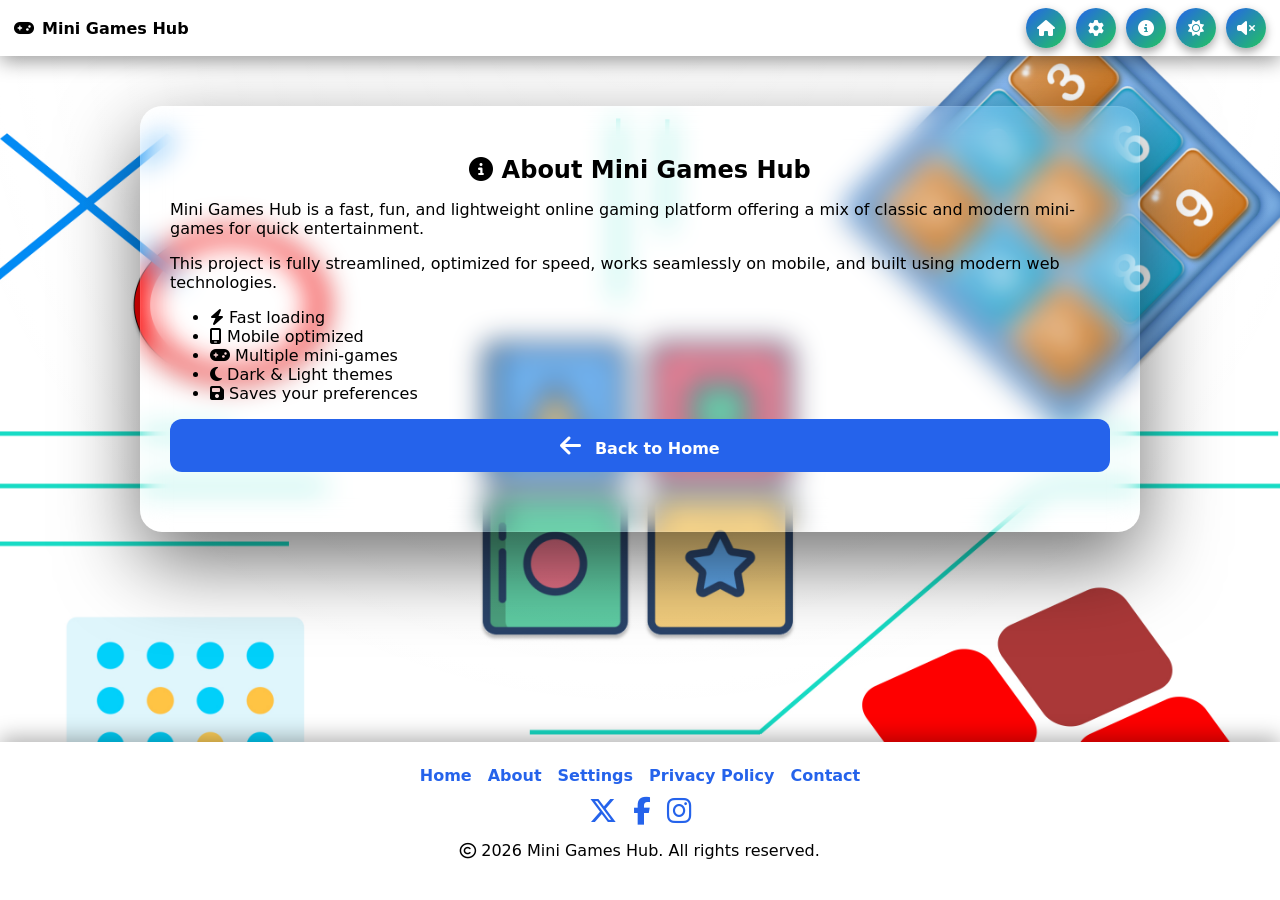
==== commit e4940044: "Update file paths for assets and links in HTML files; enhance logo styling in CSS" ====
--- a/html/about.html
+++ b/html/about.html
@@ -5,20 +5,20 @@
   <meta charset="UTF-8">
   <title>About | Mini Games Hub</title>
   <meta name="viewport" content="width=device-width, initial-scale=1.0">
-  <link rel="icon" type="image/svg+xml" href="../assets/img/favicon.svg">
-  <link rel="stylesheet" href="../css/style.css">
+  <link rel="icon" type="image/svg+xml" href="/assets/img/favicon.svg">
+  <link rel="stylesheet" href="/css/style.css">
   <link rel="stylesheet" href="https://cdnjs.cloudflare.com/ajax/libs/font-awesome/6.5.0/css/all.min.css">
 </head>
 
 <body>
 
-  <audio id="bgm" src="../assets/sound/background.mp3" autoplay loop hidden></audio>
+  <audio id="bgm" src="/assets/sound/background.mp3" autoplay loop hidden></audio>
   <!-- Header / Navigation -->
   <header>
     <nav class="navbar" aria-label="Main navigation">
-      <div class="logo">
+      <a href="../index.html" class="logo">
         <i class="fa-solid fa-gamepad"></i> Mini Games Hub
-      </div>
+      </a>
 
       <div class="nav-buttons" id="navMenu">
         <a href="../index.html"><i class="fa-solid fa-house"></i><span>Home</span></a>
@@ -98,7 +98,7 @@
     </div>
   </footer>
 
-  <script src="../js/theme.js"></script>
+  <script src="/js/theme.js"></script>
 </body>
 
 </html>
--- a/css/style.css
+++ b/css/style.css
@@ -83,9 +83,13 @@
 }
 
 .logo {
-
   font-weight: 700;
   font-size: 16px;
+  text-decoration: none;
+  color: inherit;
+  display: flex;
+  align-items: center;
+  gap: 8px;
 }
 
 /* NAV BUTTONS */
@@ -554,6 +558,32 @@
   margin: 0;
 }
 
+/* Position the button in the top right of the card */
+.how-to-corner {
+  position: absolute;
+  top: 15px;
+  right: 15px;
+  width: 35px;
+  height: 35px;
+  display: flex;
+  align-items: center;
+  justify-content: center;
+  background: rgba(255, 255, 255, 0.1);
+  border-radius: 50%;
+  color: var(--accent);
+  text-decoration: none;
+  font-size: 20px;
+  transition: all 0.3s ease;
+  border: 1px solid rgba(255, 255, 255, 0.1);
+}
+
+.how-to-corner:hover {
+  background: var(--accent);
+  color: var(--card);
+  transform: rotate(15deg) scale(1.1);
+  box-shadow: 0 0 15px var(--accent);
+}
+
 /* UI ANIMATIONS */
 .card,
 .cell,
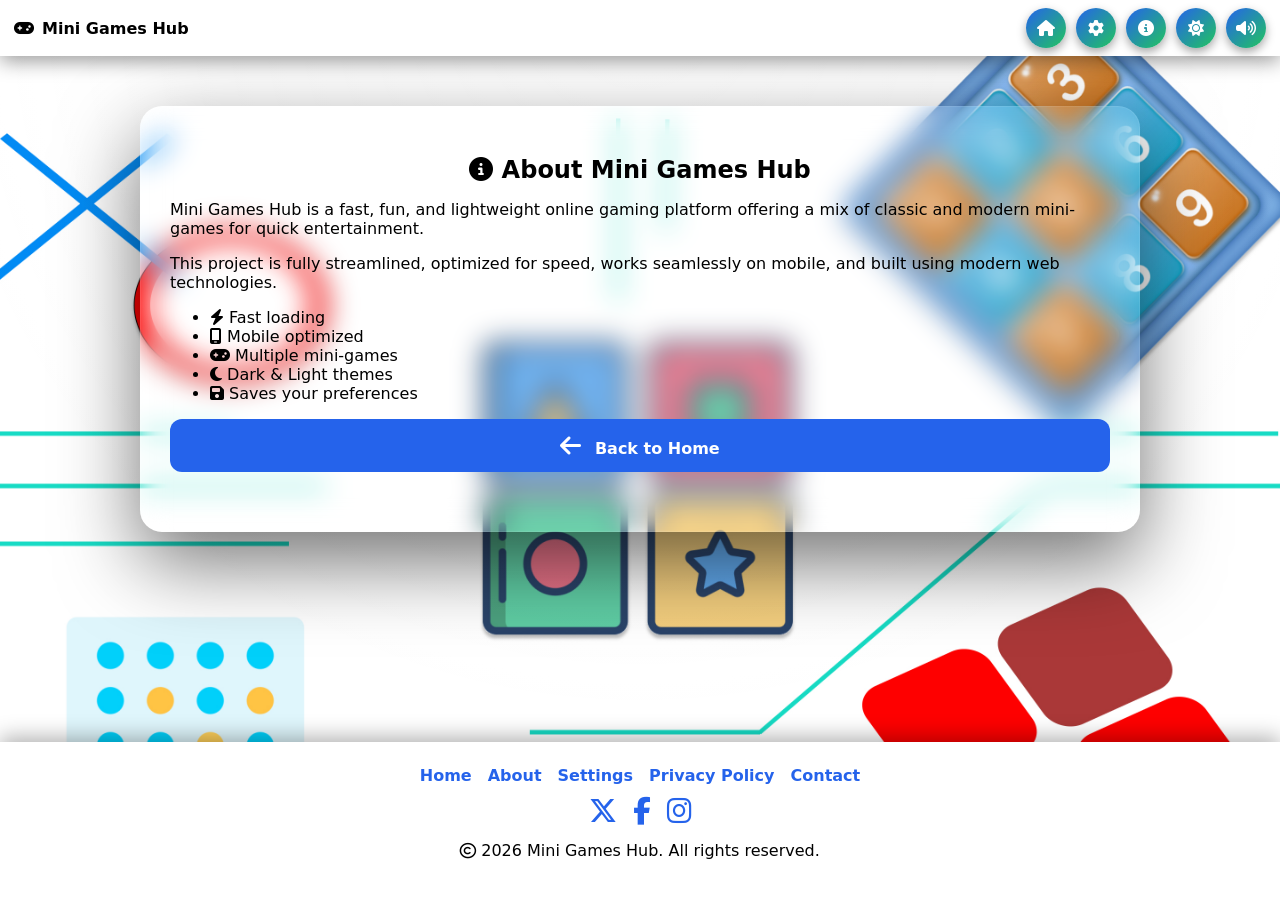
==== commit 1f58804f: "Enhance game functionality and UI improvements across multiple modules - Added event listeners to en" ====
--- a/html/about.html
+++ b/html/about.html
@@ -5,14 +5,14 @@
   <meta charset="UTF-8">
   <title>About | Mini Games Hub</title>
   <meta name="viewport" content="width=device-width, initial-scale=1.0">
-  <link rel="icon" type="image/svg+xml" href="/assets/img/favicon.svg">
-  <link rel="stylesheet" href="/css/style.css">
+  <link rel="icon" type="image/svg+xml" href="../assets/img/favicon.svg">
+  <link rel="stylesheet" href="../css/style.css">
   <link rel="stylesheet" href="https://cdnjs.cloudflare.com/ajax/libs/font-awesome/6.5.0/css/all.min.css">
 </head>
 
 <body>
 
-  <audio id="bgm" src="/assets/sound/background.mp3" autoplay loop hidden></audio>
+  <audio id="bgm" src="../assets/sound/background.mp3" loop hidden></audio>
   <!-- Header / Navigation -->
   <header>
     <nav class="navbar" aria-label="Main navigation">
@@ -25,11 +25,11 @@
         <a href="settings.html"><i class="fa-solid fa-gear"></i><span>Settings</span></a>
         <a href="about.html"><i class="fa-solid fa-circle-info"></i><span>About</span></a>
 
-        <button id="themeBtn" onclick="toggleTheme()" aria-label="Toggle theme">
+        <button class="themeBtn" onclick="toggleTheme()" aria-label="Toggle theme">
           <i class="fa-solid fa-moon"></i><span>Theme</span>
         </button>
 
-        <button id="muteBtn" onclick="toggleBgm()" aria-label="Toggle sound">
+        <button class="muteBtn" onclick="toggleBgm()" aria-label="Toggle sound">
           <i class="fa-solid fa-volume-high"></i><span>Sound</span>
         </button>
       </div>
@@ -98,7 +98,7 @@
     </div>
   </footer>
 
-  <script src="/js/theme.js"></script>
+  <script src="../js/theme.js"></script>
 </body>
 
 </html>
--- a/css/style.css
+++ b/css/style.css
@@ -436,6 +436,7 @@
   color: #f59e0b;
 }
 
+
 .game-history {
   max-width: 420px;
   margin: 20px auto;
@@ -487,7 +488,6 @@
 /* Show the list when checkbox is checked */
 #historyToggle:checked~.history-list {
   max-height: 500px;
-  /* large enough to show all items */
 }
 
 /* Rotate arrow when open */
@@ -558,6 +558,7 @@
   margin: 0;
 }
 
+/* How To Play Button */
 /* Position the button in the top right of the card */
 .how-to-corner {
   position: absolute;
@@ -738,6 +739,23 @@
   cursor: pointer;
 }
 
+/* Contact us message */
+.success-msg {
+  display: none;
+  margin-top: 15px;
+  padding: 12px;
+  border-radius: 8px;
+  background: #22c55e;
+  color: white;
+  text-align: center;
+  font-weight: 500;
+  animation: fadeIn 0.3s ease;
+}
+
+@keyframes fadeIn {
+  from { opacity: 0; transform: translateY(-10px); }
+  to { opacity: 1; transform: translateY(0); }
+}
 
 /* FOOTER */
 .footer {
@@ -801,26 +819,6 @@
 
 
 /* RESPONSIVE */
-@media (max-width: 420px) {
-  .puzzleBoard .cell {
-    width: 100%;
-    height: 65px;
-    font-size: 26px;
-  }
-
-  .ttt-board {
-    width: 210px;
-    gap: 12px;
-  }
-
-  .ttt-board .cell {
-    width: 65px;
-    height: 65px;
-    font-size: 28px;
-  }
-}
-
-
 @media (max-width: 480px) {
   .game-card {
     width: 100%;
@@ -838,8 +836,6 @@
     padding: 10px;
   }
 }
-
-
 
 @media (max-width: 768px) {
 
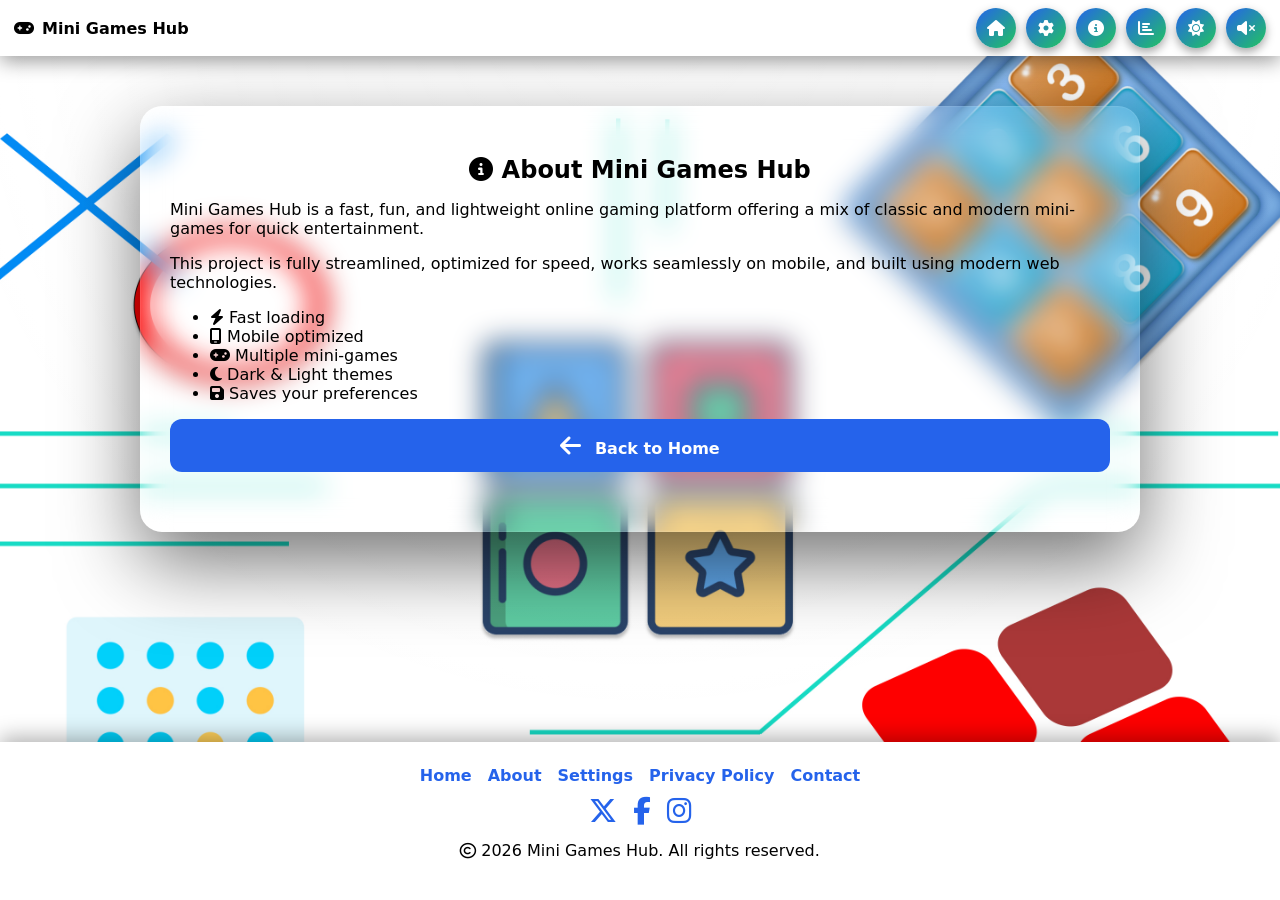
==== commit 6c0aebaf: "Add 'Stats' link to navigation in multiple HTML files for improved accessibility Co-authored-by: Cop" ====
--- a/html/about.html
+++ b/html/about.html
@@ -24,6 +24,7 @@
         <a href="../index.html"><i class="fa-solid fa-house"></i><span>Home</span></a>
         <a href="settings.html"><i class="fa-solid fa-gear"></i><span>Settings</span></a>
         <a href="about.html"><i class="fa-solid fa-circle-info"></i><span>About</span></a>
+        <a href="stats.html"><i class="fa-solid fa-chart-bar"></i><span>Stats</span></a>
 
         <button class="themeBtn" onclick="toggleTheme()" aria-label="Toggle theme">
           <i class="fa-solid fa-moon"></i><span>Theme</span>
